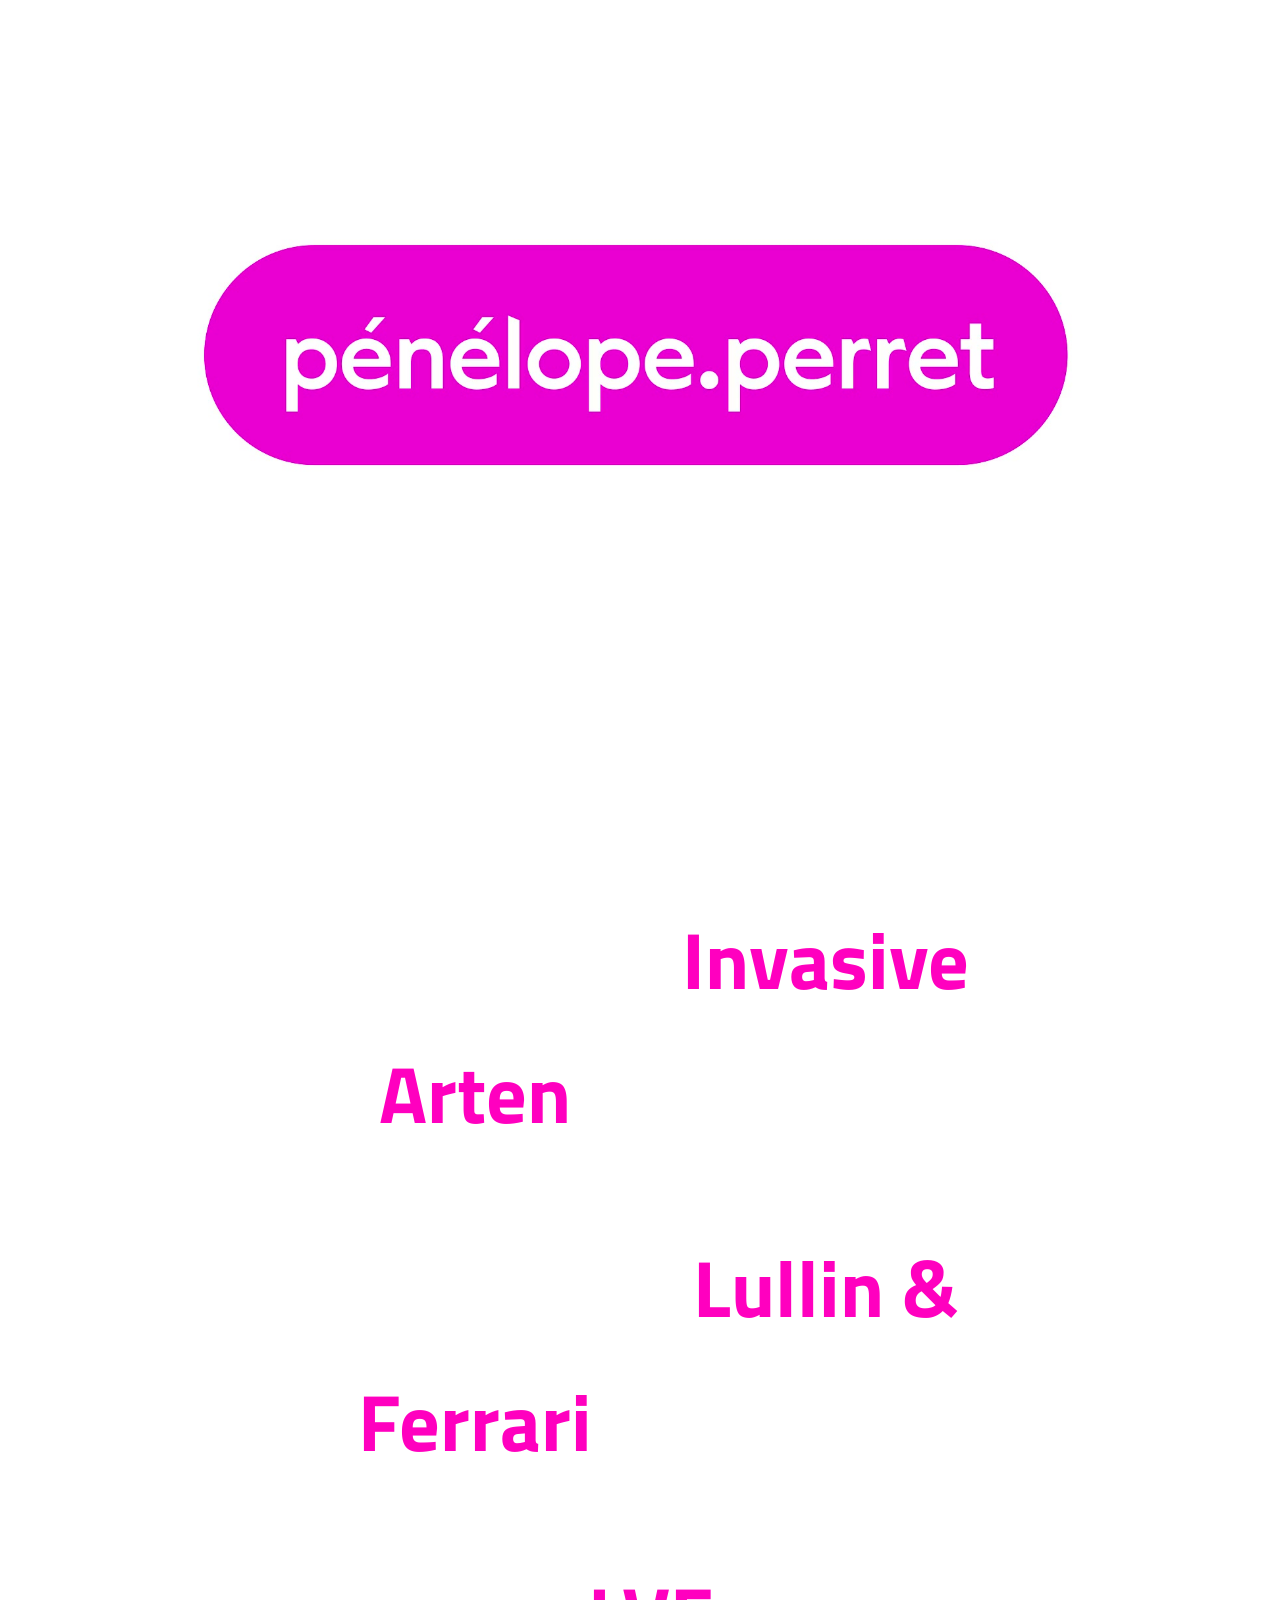
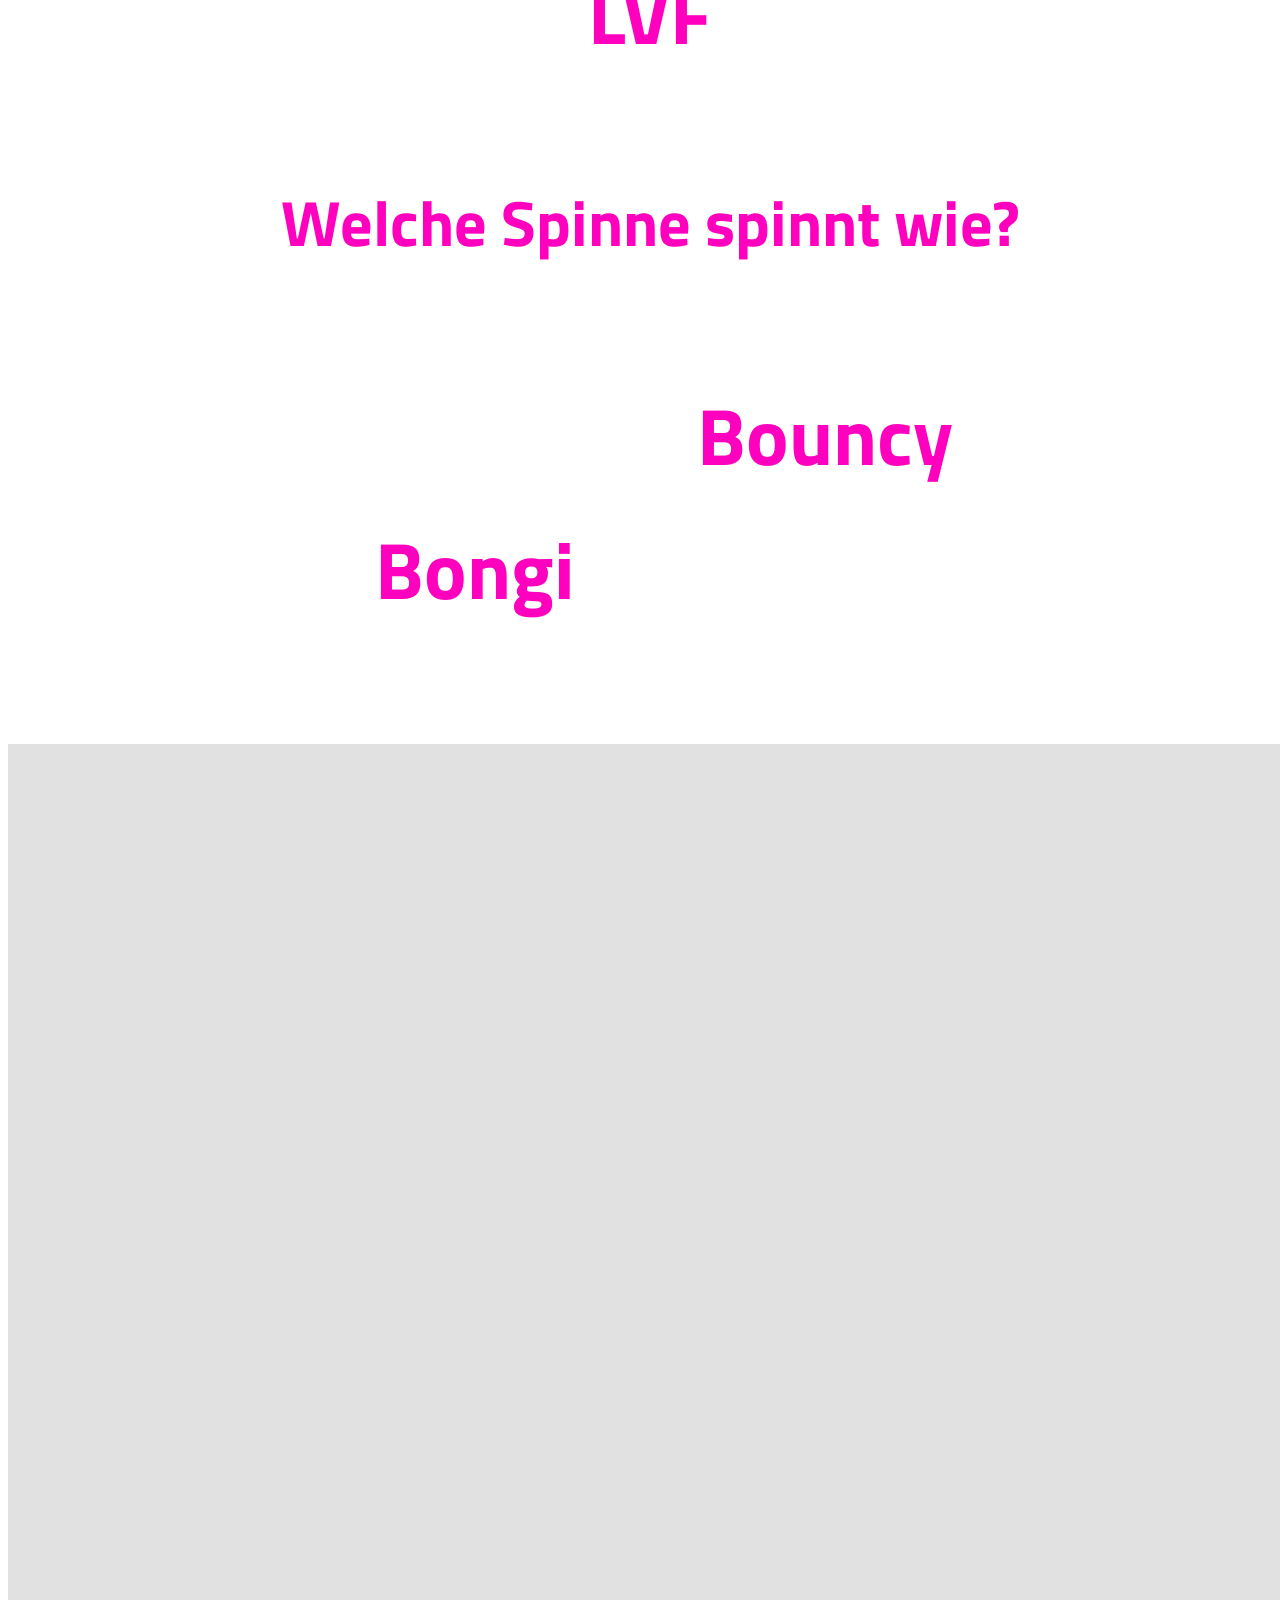
==== main/index.html @ 7bbce95e "Initial commit" ====
<!DOCTYPE html>
<html lang="en">

<head>
    <meta charset="utf-8" />
    <meta name="viewport" content="width=device-width, initial-scale=1.0">

    <title>Sketch</title>
    <style>
        @import url('https://fonts.googleapis.com/css2?family=Space+Mono:ital,wght@0,400;0,700;1,400;1,700&family=Titillium+Web:ital,wght@0,200;0,300;0,400;0,600;0,700;0,900;1,200;1,300;1,400;1,600;1,700&display=swap');
    </style>

    <link rel="stylesheet" type="text/css" href="style.css">
    <link rel="stylesheet" type="text/css" href="absolute_main.css">


    <script src="/libraries/p5.min.js"></script>
    <script src="/libraries/p5.sound.min.js"></script>
</head>

<body>
    <script src="sketch.js"></script>





    <div class="videointro-container">
        <video class="videointro" autoplay muted loop playsinline webkit-playsinline preload="auto" poster="/material/main_material/intro-poster.jpg">
            <source src="/material/main_material/intro-safari.mp4" type="video/mp4">
        </video>
    </div>
    <script>
        const introVideo = document.querySelector(".videointro");

        function playIntro() {
            introVideo.muted = true;
            introVideo.defaultMuted = true;
            introVideo.removeAttribute("controls");
            introVideo.play().then(() => {
                introVideo.classList.remove("autoplay-blocked");
            }).catch((error) => {
                introVideo.classList.add("autoplay-blocked");
                if (!introVideo.dataset.autoplayWarningShown) {
                    console.warn("Intro video autoplay was blocked by the browser.", error);
                    introVideo.dataset.autoplayWarningShown = "true";
                }
            });
        }

        introVideo.addEventListener("canplay", playIntro, {
            once: true
        });
        document.addEventListener("visibilitychange", () => {
            if (!document.hidden && introVideo.paused) {
                playIntro();
            }
        });
        playIntro();
    </script>
    <div class="flex-container_homepage">
        <h2>
            <!-- Invasive Arten -->
            <a href="/p1_invasive_arten/index_p1.html">
                <div class="item invasive">

                    <video class="background-video" autoplay muted loop playsinline preload="auto">
            <source src="/material/invasive_arten/teaser_invasive_arten.mp4" type="video/mp4">
        </video>

                    <div class="item-content">

                        <span class="default-text">Invasive Arten</span>

                        <div class="hover-text">
                            Motion Design </span>
                        </div>

                    </div>

                </div>
            </a>
            <!-- Brand Identity -->
            <a href="/p2_brand_identity/index.html">
                <div class="item invasive">
                    <video class="background-video" autoplay muted loop playsinline preload="auto">
            <source src="/material/brand_identity/mouse.mp4" type="video/mp4">
        </video>

                    <div class="item-content">
                        <span class="default-text">Lullin & Ferrari</span>
                        <div class="hover-text">Brand Identity</span>

                        </div>
                    </div>
                </div>
            </a>

            <!-- LVF -->
            <div class="item invasive">
                <video class="background-video" autoplay muted loop playsinline preload="auto">
            <source src="/material/lvf/cloth_close_up_background.mp4" type="video/mp4">
        </video>
                <a href="/p3_lvf/index.html">
                    <div class="item-content">
                        <span class="default-text">LVF</span>
                        <span class="hover-text">Animation</span>
                    </div>
                </a>
            </div>

            <!-- Szenographie -->
            <a href="/p4_spinnenarten/index.html">
                <div class="item invasive">
                    <video class="background-video" autoplay muted loop playsinline preload="auto">
                <source src="/material/szeno/szeno_spinne.mp4" type="video/mp4">
            </video>

                    <div class="item-content">
                        <div class="szeno">
                            <span class="default-text">Welche Spinne spinnt wie?</span> </div>
                        <span class="hover-text">Szenografie/3D Animation</span>
                    </div>
                </div>

                <a/>
                <!-- social media -->
                <div class="item invasive">
                    <img class="background-video" src="/material/bb/bb.jpg" alt="bouncy bongi">
                    </img>

                    <div class="item-content">
                        <span class="default-text">Bouncy Bongi</span>
                        <span class="hover-text">social media</span>
                    </div>
                </div>
    </div>

    </h2>
    </div>

</body>

</html>
---- main/style.css ----
.flex-container_homepage {
        padding: 3%;
        display: flex;
        flex-direction: column;
    }
    /*top-bar*/
    
    .videointro-container {
        width: 100%;
        height: 100%;
        display: flex;
        justify-content: center;
    }
    
    .videointro {
        display: block;
        width: 100%;
        height: 100%;
        object-fit: cover;
        border-radius: 20px;
    }
    
    .videointro {
        pointer-events: none;
    }
    
    video::-webkit-media-controls,
    video::-webkit-media-controls-enclosure,
    video::-webkit-media-controls-panel,
    video::-webkit-media-controls-play-button,
    video::-webkit-media-controls-start-playback-button,
    video::-webkit-media-controls-overlay-play-button {
        display: none !important;
    }
    
    video::-webkit-media-controls-start-playback-button,
    video::-webkit-media-controls-overlay-play-button {
        -webkit-appearance: none;
    }
    /*arrow*/
    /*alignment menu*/
    
    .item {
        position: relative;
        overflow: visible;
        padding-right: 0;
        padding-left: 20px;
        border-radius: 25px;
        transform: scale(1);
        transform-origin: center;
        transition: transform 0.4s ease;
        z-index: 1;
        padding-top: 5%;
    }
    
    .item:hover {
        height: 300px;
    }
    
    .hover-text {
        font-size: 1.9rem;
        display: none;
        color: rgb(195, 195, 195);
    }
    
    .default-text {
        margin: 3% 30% 3% 30%;
        border-radius: 50px;
        font-size: 5rem;
        color: rgb(255, 0, 191);
    }
    
    .item:hover .default-text {
        display: block;
    }
    
    .item:hover .hover-text {
        display: block;
    }
    /*arrows*/
    /*drop-down stuff*/
    
    .background-video {
        cursor: url("/material/icons/arrow.png"), auto;
        position: absolute;
        inset: 0;
        width: 100%;
        height: 100%;
        object-fit: cover;
        z-index: -1;
        opacity: 0;
        border-radius: 30px;
        transition: opacity 0.4s ease;
        cursor: url('/material/icons/arrow.png'), auto;
    }
    
    .item:hover .background-video {
        transition: opacity 0.4s ease;
        opacity: 1;
    }
    
    .item.invasive {
        position: relative;
        overflow: visible;
    }
    
    .hover-video {
        position: absolute;
        top: 0;
        left: 1.5%;
        width: 30%;
        height: auto;
        border-radius: 30px;
        object-fit: cover;
        z-index: 10;
        pointer-events: none;
    }
    
    .szeno {
        margin: 0;
        text-align: center;
        border-left: 5%;
    }
    
    .szeno .default-text {
        display: block;
        width: fit-content;
        max-width: 100%;
        margin: 3% auto;
        font-size: clamp(1rem, 5vw, 5rem);
        white-space: nowrap;
    }
---- main/absolute_main.css ----
body {
            background: #ffffff;
            cursor: auto;
        }
        
        h1 {
            font-family: 'Titillium Web', sans-serif;
            font-size: 5.5rem;
            text-align: left;
            margin-top: 2%;
            color: rgb(255, 0, 191)
        }
        
        h2 {
            font-family: 'Titillium Web', sans-serif;
            font-size: 5.5rem;
            text-align: center;
            color: rgb(255, 0, 191)
        }
        
        h3 {
            font-family: 'Titillium Web', sans-serif;
            font-size: 1.5rem;
            text-align: left;
            color: rgb(255, 0, 191)
        }
        
        h4 {
            font-family: 'Titillium Web', sans-serif;
            font-size: 1 rem;
            text-align: left;
            margin-top: 2%;
            color: rgb(255, 0, 191)
        }
        
        .div2 h2 {
            margin-bottom: 0;
        }
        
        .description_projects {
            align-items: left;
            background-color: rgba(252, 254, 255, 0.53);
            color: rgb(174, 173, 173);
            font-size: 1.5rem;
            font-family: 'Titillium Web', sans-serif;
            font-weight: bold
        }
        
        a:link {
            cursor: pointer;
            text-decoration: none;
        }
        
        .project-back {
            position: fixed;
            right: 3%;
            bottom: 3%;
            z-index: 1000;
            line-height: 0;
        }
        
        .project-back img {
            display: block;
            width: clamp(40px, 5vw, 64px);
            height: auto;
        }
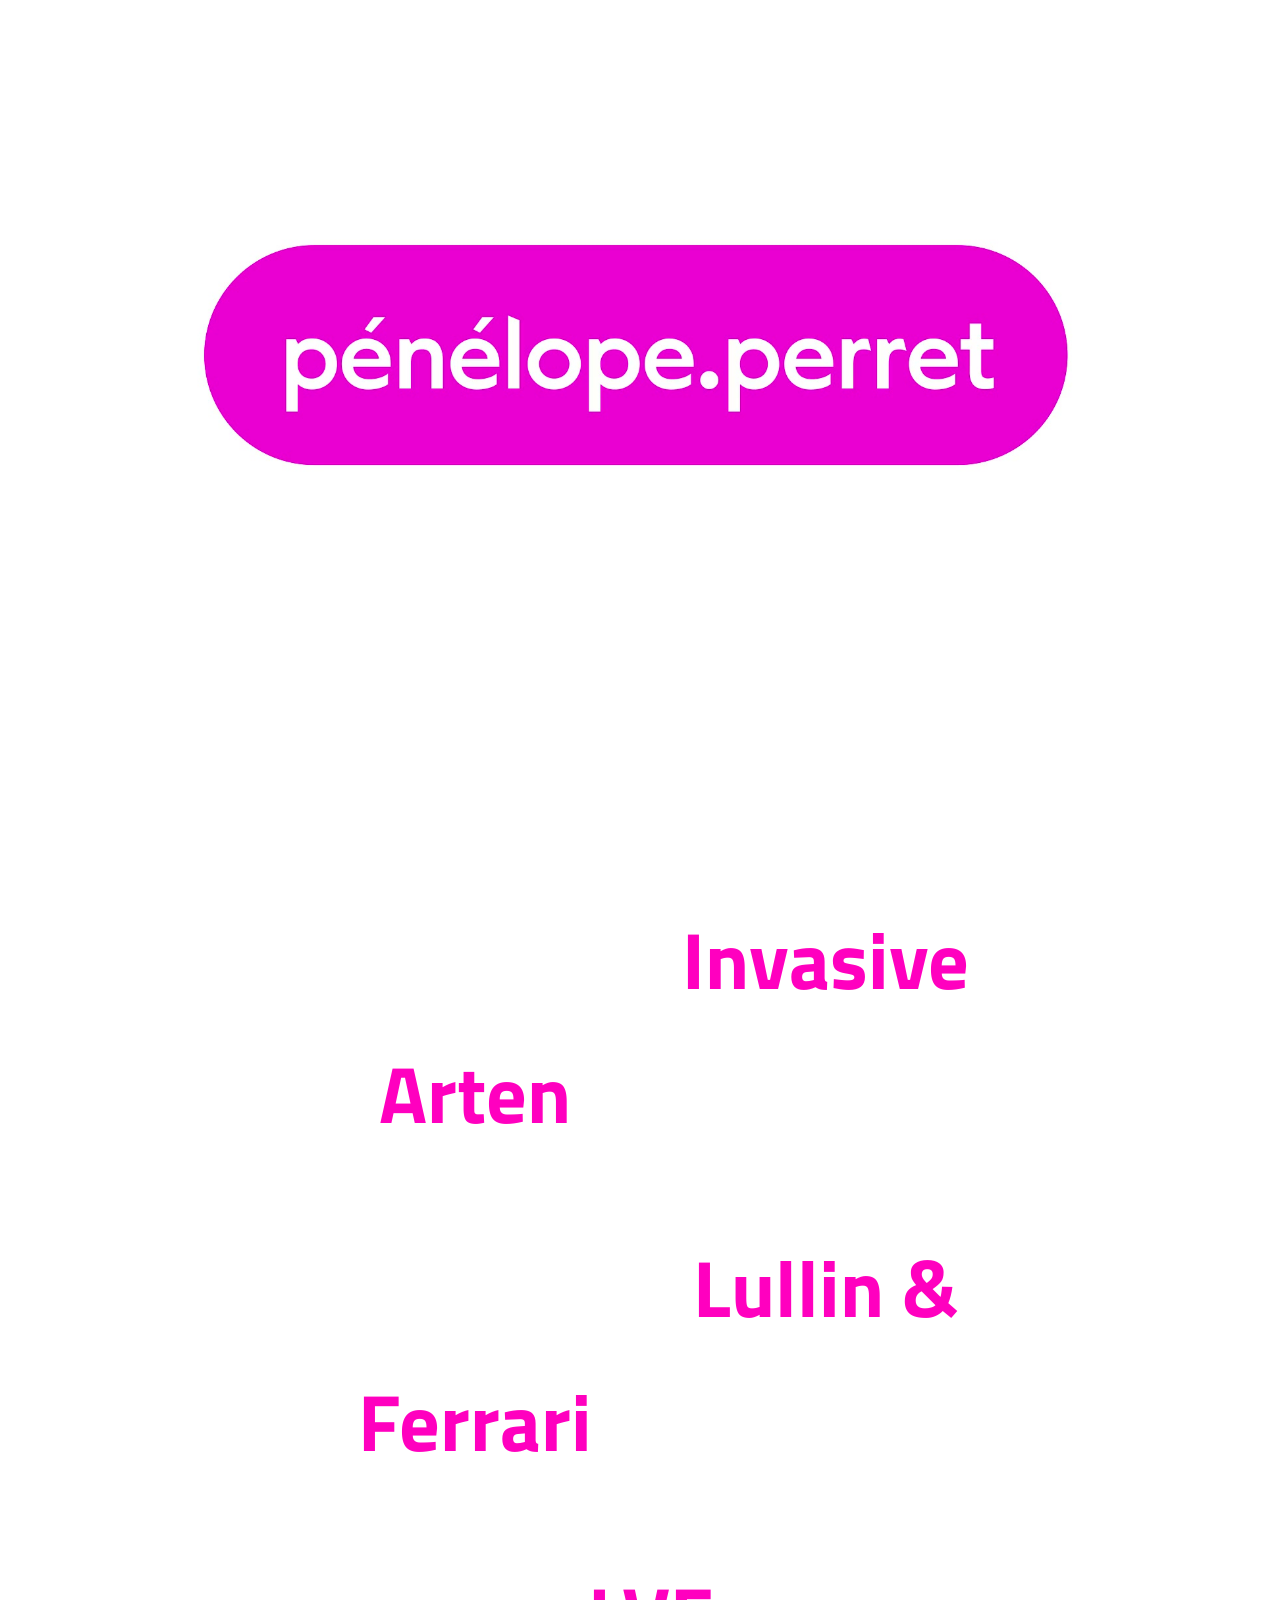
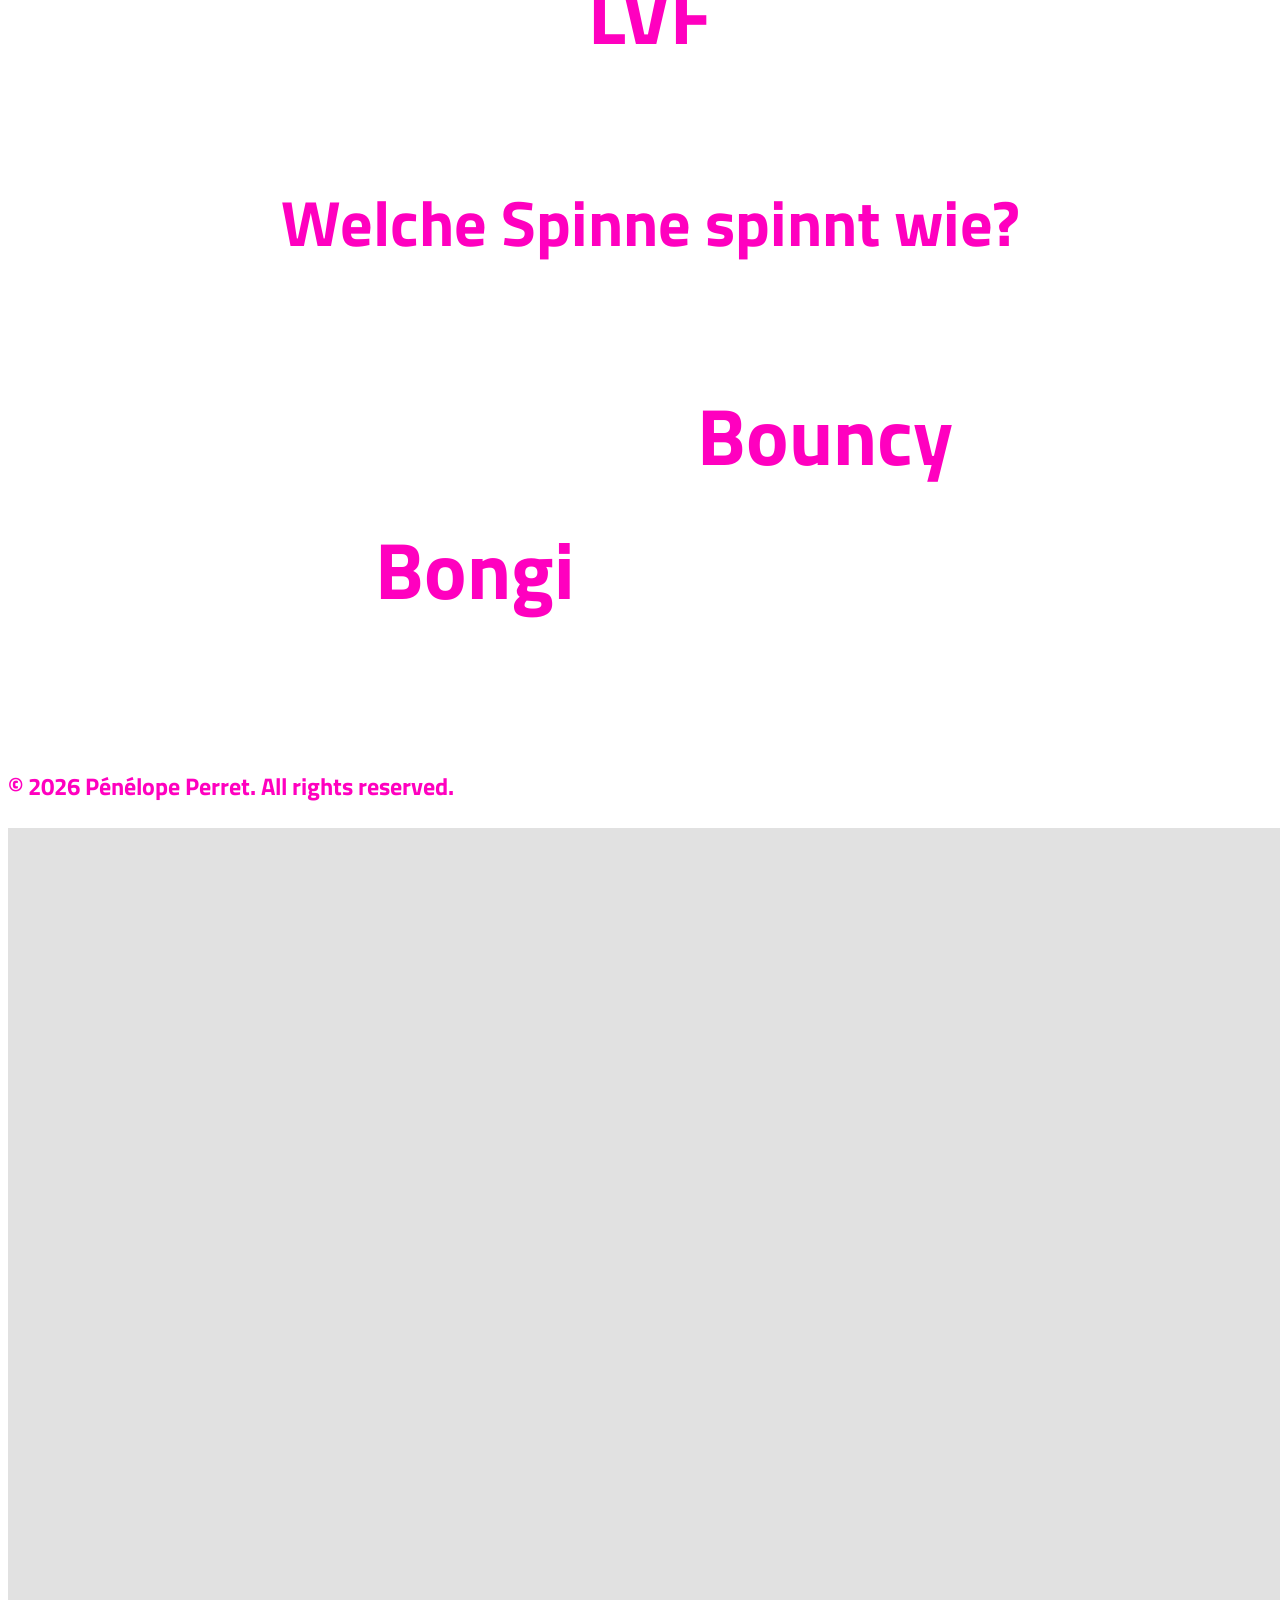
==== commit 7866c850: "push" ====
--- a/main/index.html
+++ b/main/index.html
@@ -139,6 +139,8 @@
     </h2>
     </div>
 
+    <h3>© 2026 Pénélope Perret. All rights reserved.</h3>
+
 </body>
 
 </html>
--- a/main/absolute_main.css
+++ b/main/absolute_main.css
@@ -6,7 +6,6 @@
         h1 {
             font-family: 'Titillium Web', sans-serif;
             font-size: 5.5rem;
-            text-align: left;
             margin-top: 2%;
             color: rgb(255, 0, 191)
         }
@@ -21,24 +20,18 @@
         h3 {
             font-family: 'Titillium Web', sans-serif;
             font-size: 1.5rem;
-            text-align: left;
             color: rgb(255, 0, 191)
         }
         
         h4 {
             font-family: 'Titillium Web', sans-serif;
             font-size: 1 rem;
-            text-align: left;
             margin-top: 2%;
             color: rgb(255, 0, 191)
         }
         
-        .div2 h2 {
-            margin-bottom: 0;
-        }
-        
         .description_projects {
-            align-items: left;
+            align-items: center;
             background-color: rgba(252, 254, 255, 0.53);
             color: rgb(174, 173, 173);
             font-size: 1.5rem;
@@ -63,4 +56,18 @@
             display: block;
             width: clamp(40px, 5vw, 64px);
             height: auto;
+        }
+
+        @media (max-width: 700px) {
+            .content-section .div2 {
+                width: 100%;
+                align-self: center;
+                text-align: center;
+            }
+
+            .content-section .div2 h2,
+            .content-section .div2 h3,
+            .content-section .div2 h4 {
+                text-align: center;
+            }
         }
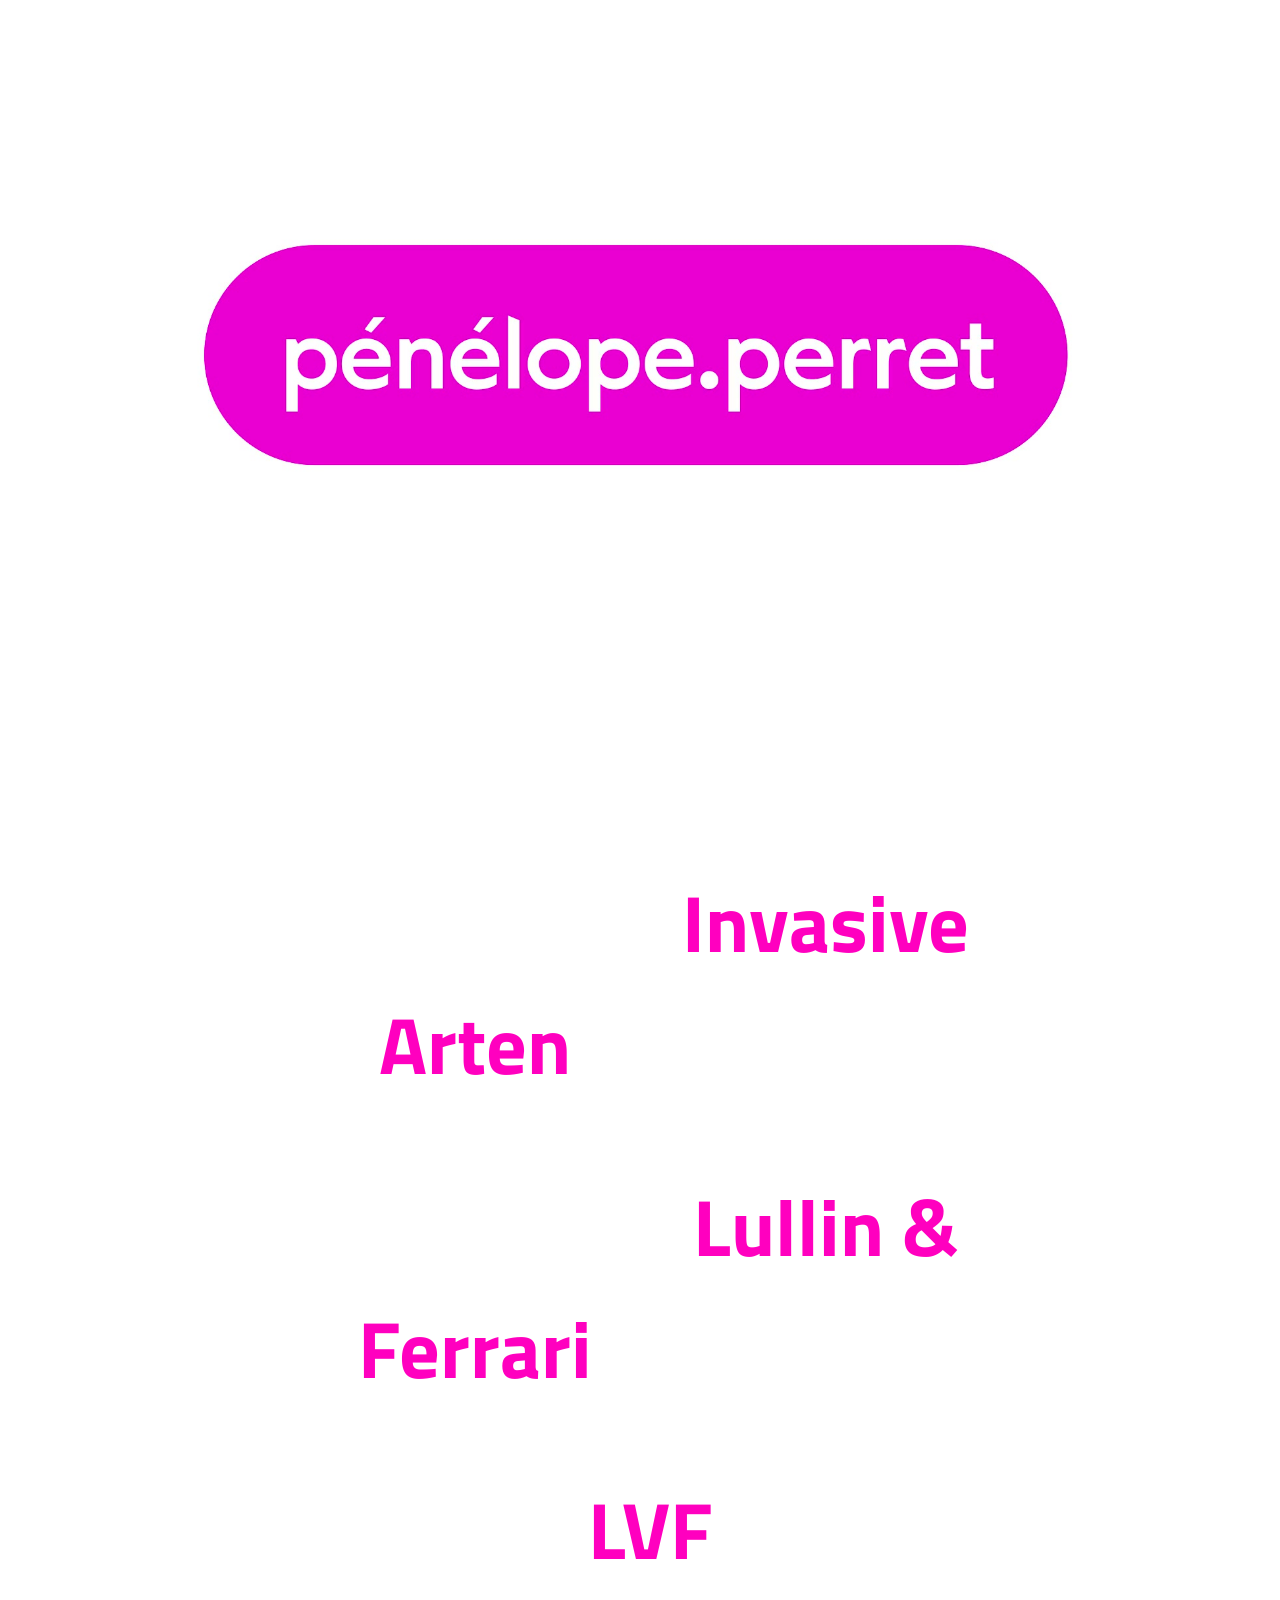
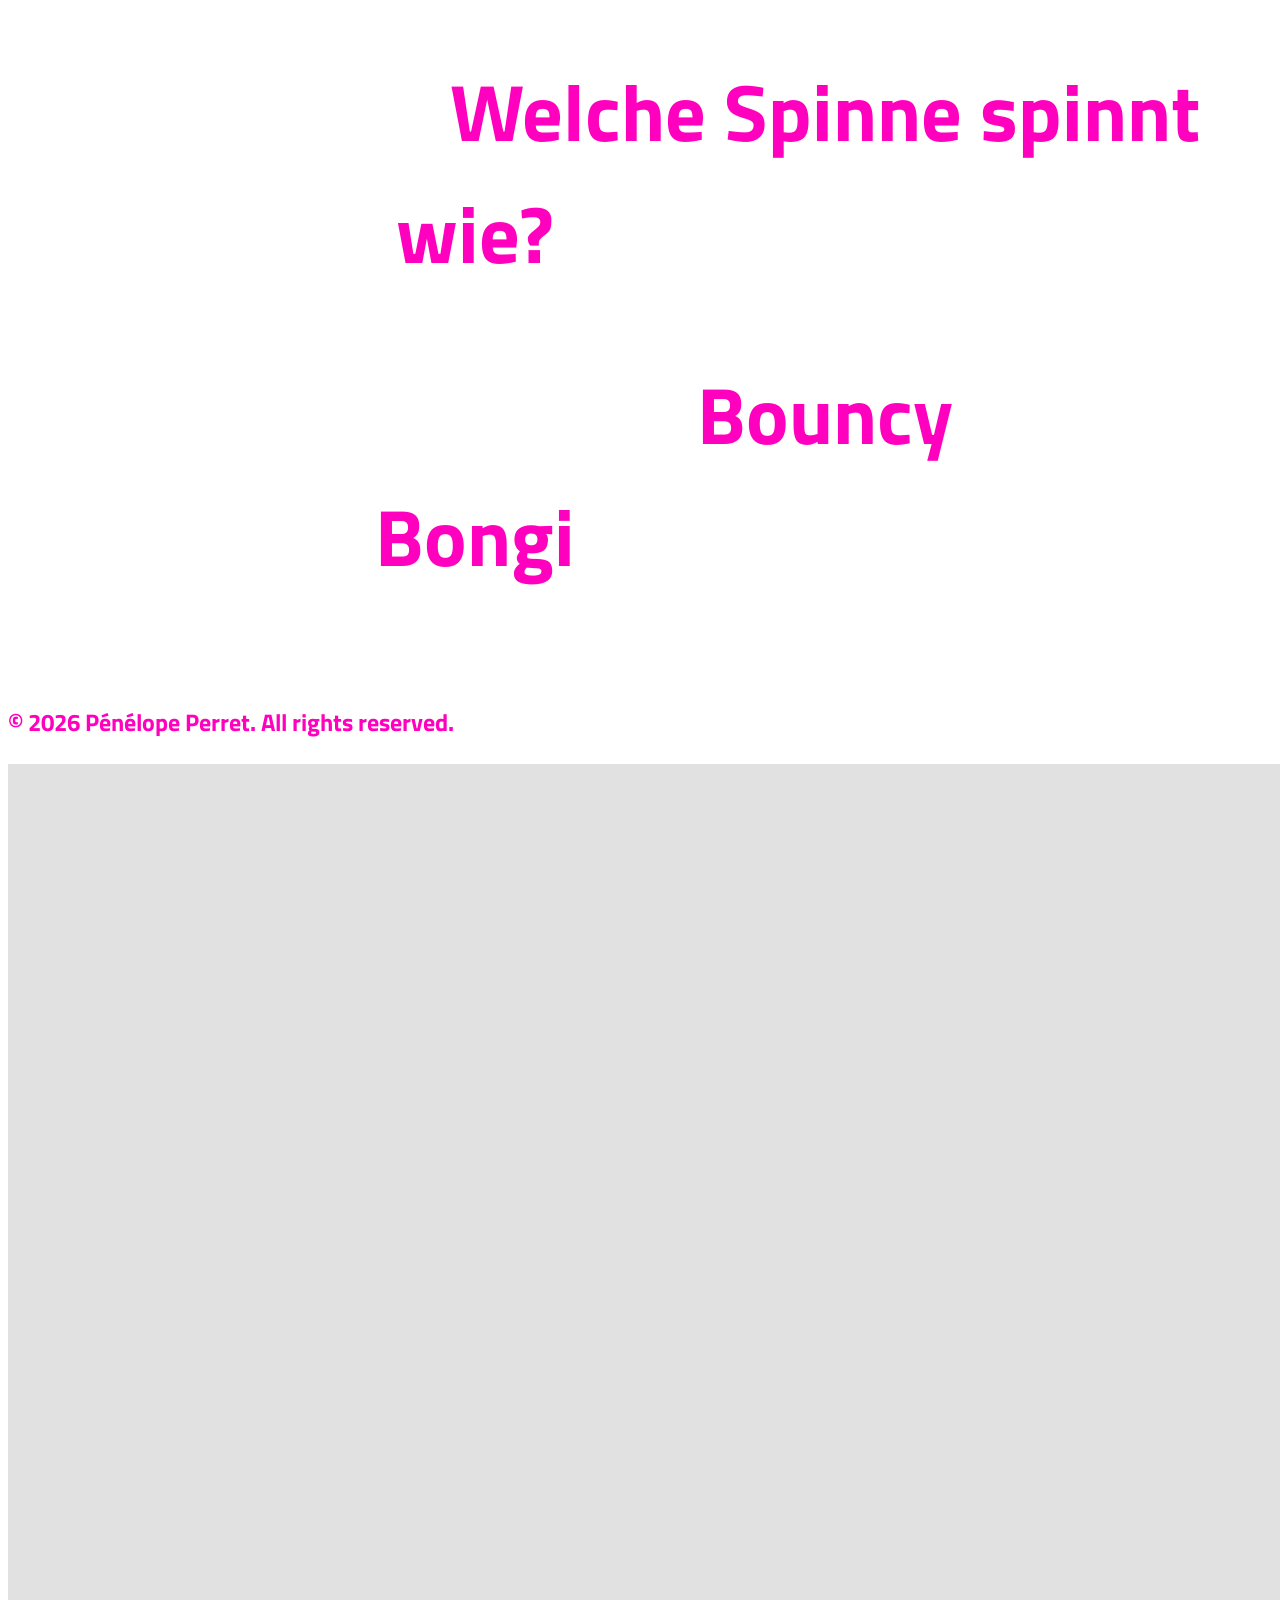
==== commit 920cabad: "lala" ====
--- a/main/index.html
+++ b/main/index.html
@@ -64,7 +64,7 @@
             <a href="/p1_invasive_arten/index_p1.html">
                 <div class="item invasive">
 
-                    <video class="background-video" autoplay muted loop playsinline preload="auto">
+                    <video class="background-video" autoplay muted playsinline loop="auto">
             <source src="/material/invasive_arten/teaser_invasive_arten.mp4" type="video/mp4">
         </video>
 
--- a/main/style.css
+++ b/main/style.css
@@ -55,6 +55,9 @@
     
     .item:hover {
         height: 300px;
+        width: 100%;
+        transform: scale(1.05);
+        transition: transform 0.4s ease;
     }
     
     .hover-text {
@@ -117,16 +120,7 @@
     }
     
     .szeno {
-        margin: 0;
+        margin: none;
         text-align: center;
-        border-left: 5%;
-    }
-    
-    .szeno .default-text {
-        display: block;
-        width: fit-content;
-        max-width: 100%;
-        margin: 3% auto;
-        font-size: clamp(1rem, 5vw, 5rem);
-        white-space: nowrap;
+        padding: none;
     }
--- a/main/absolute_main.css
+++ b/main/absolute_main.css
@@ -12,7 +12,7 @@
         
         h2 {
             font-family: 'Titillium Web', sans-serif;
-            font-size: 5.5rem;
+            font-size: clamp(1.75rem, 3vw + 1rem, 5.5rem);
             text-align: center;
             color: rgb(255, 0, 191)
         }
@@ -42,32 +42,4 @@
         a:link {
             cursor: pointer;
             text-decoration: none;
-        }
-        
-        .project-back {
-            position: fixed;
-            right: 3%;
-            bottom: 3%;
-            z-index: 1000;
-            line-height: 0;
-        }
-        
-        .project-back img {
-            display: block;
-            width: clamp(40px, 5vw, 64px);
-            height: auto;
-        }
-
-        @media (max-width: 700px) {
-            .content-section .div2 {
-                width: 100%;
-                align-self: center;
-                text-align: center;
-            }
-
-            .content-section .div2 h2,
-            .content-section .div2 h3,
-            .content-section .div2 h4 {
-                text-align: center;
-            }
         }
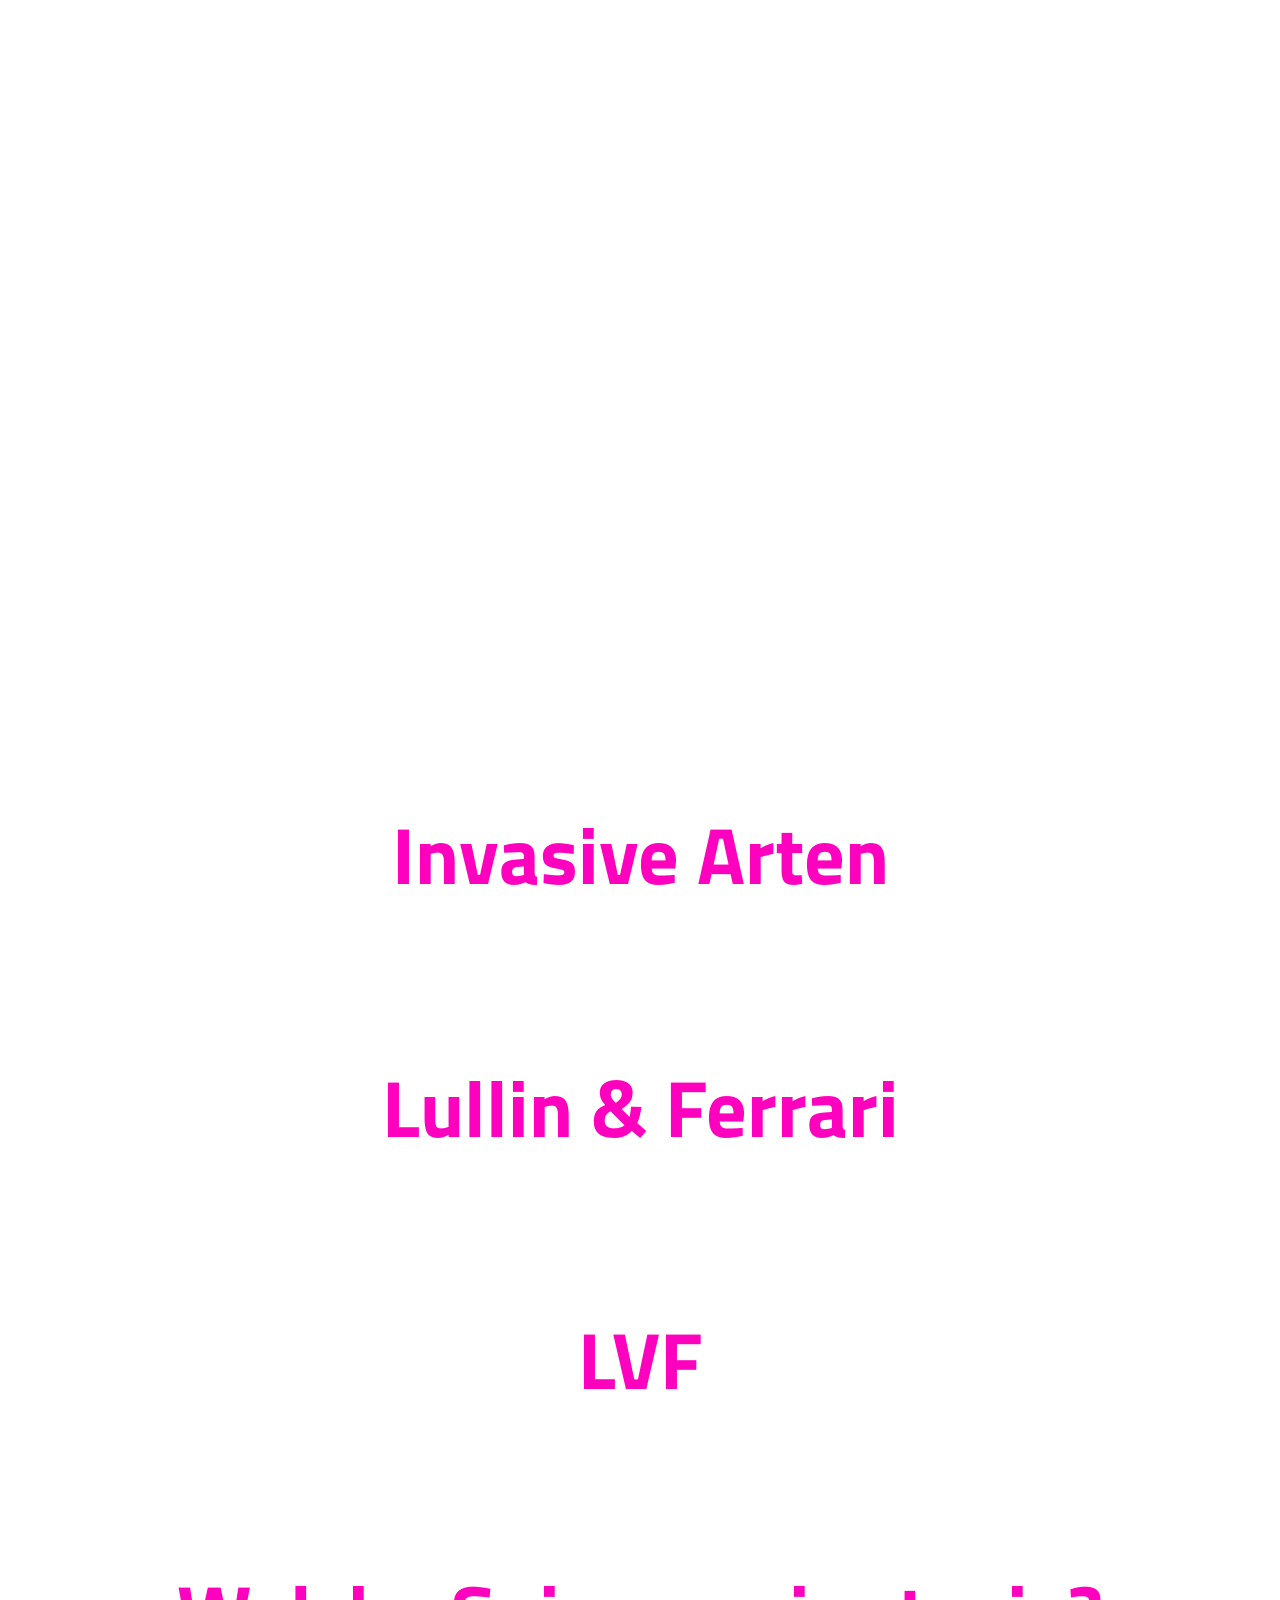
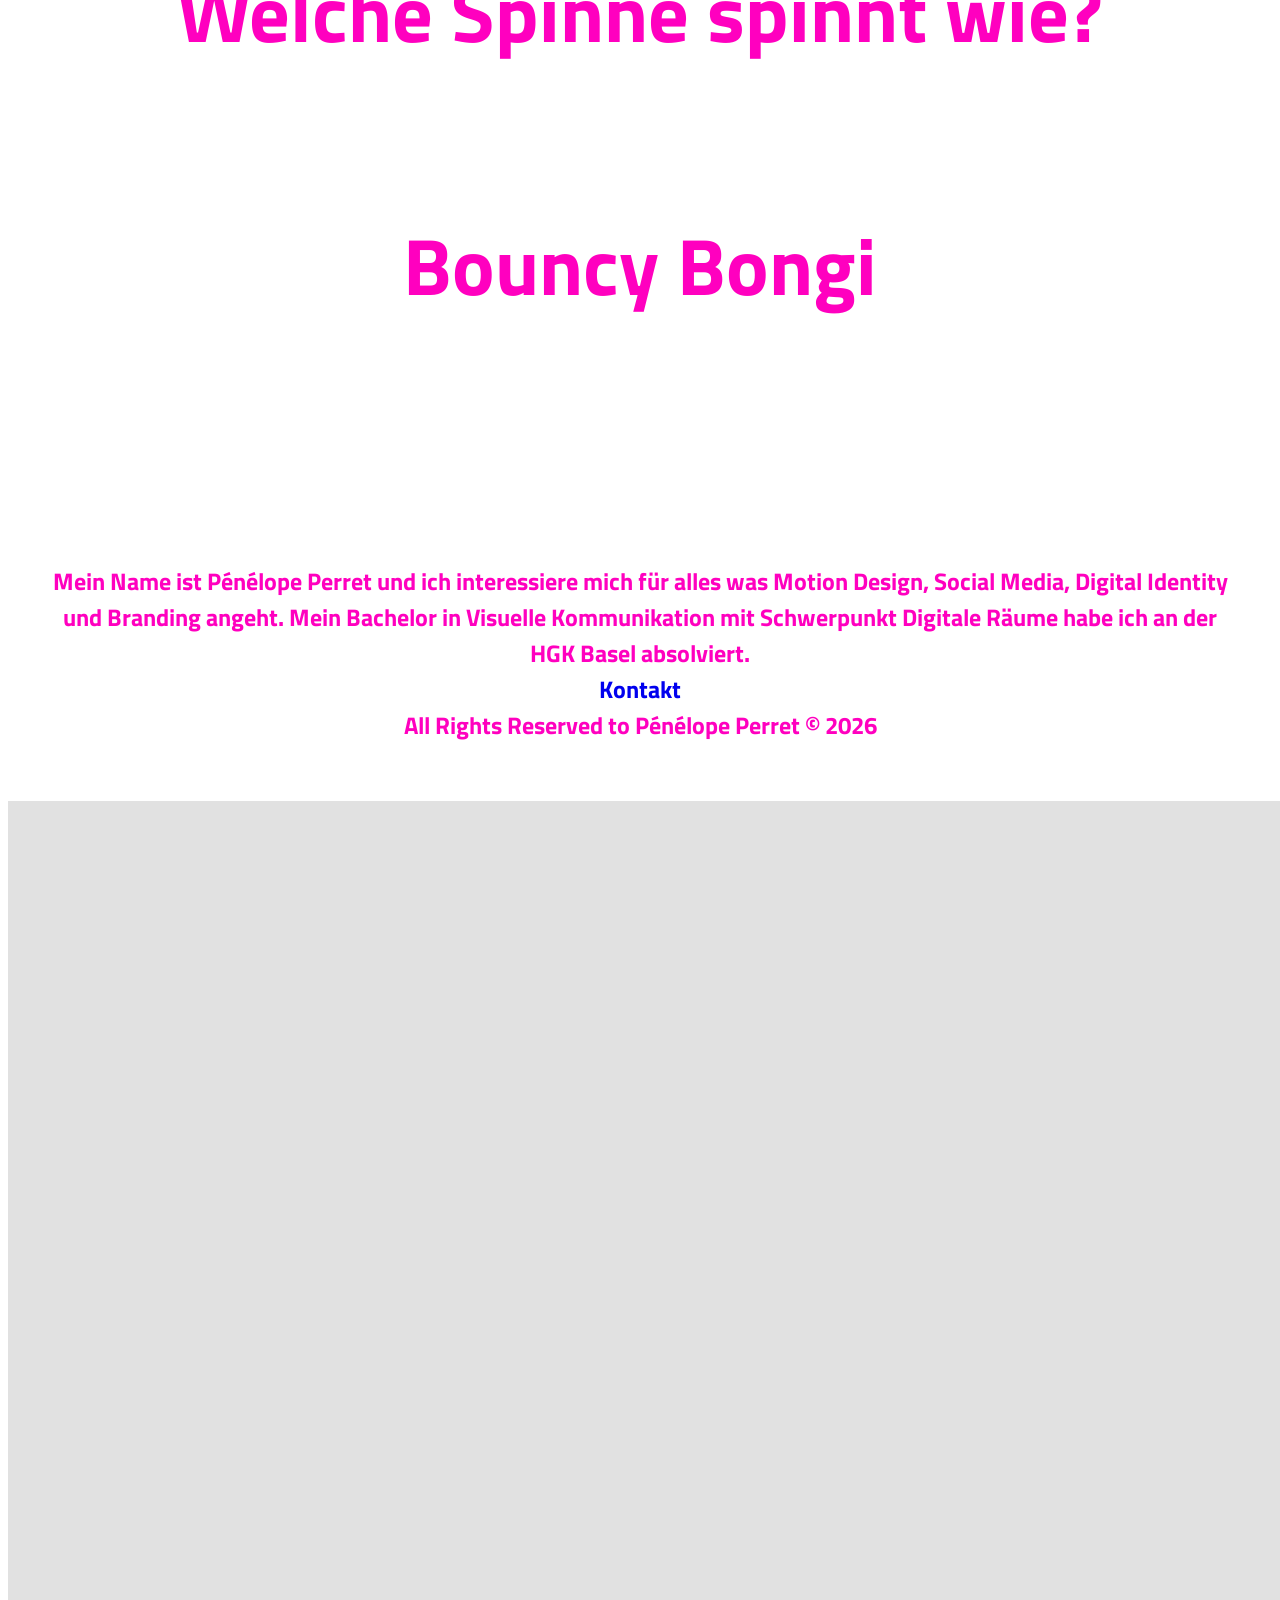
==== commit d98ae665: "finally" ====
--- a/main/index.html
+++ b/main/index.html
@@ -124,22 +124,36 @@
                 </div>
 
                 <a/>
-                <!-- social media -->
-                <div class="item invasive">
-                    <img class="background-video" src="/material/bb/bb.jpg" alt="bouncy bongi">
-                    </img>
+                <!-- social media : 2738 -->
+                <a href="/p5_bb/index.html">
+                    <div class="item invasive">
+                        <img class="background-video" src="/material/bb/bb.jpg" alt="bouncy bongi">
+                        </img>
 
-                    <div class="item-content">
-                        <span class="default-text">Bouncy Bongi</span>
-                        <span class="hover-text">social media</span>
+                        <div class="item-content">
+                            <span class="default-text">Bouncy Bongi</span>
+                            <span class="hover-text">social media</span>
+                        </div>
                     </div>
+                </a>
+                <!-- footer -->
+                <div class="footer">
+
+                    Mein Name ist Pénélope Perret und ich interessiere mich für alles was Motion Design, Social Media, Digital Identity und Branding angeht. Mein Bachelor in Visuelle Kommunikation mit Schwerpunkt Digitale Räume habe ich an der HGK Basel absolviert.</span>
+                    <br>
+                    <a href="mailto:penelope.perret123@gmail.com">Kontakt</a>
+                    <br> All Rights Reserved to Pénélope Perret © 2026
+
                 </div>
+
+
     </div>
 
+    </div>
     </h2>
-    </div>
 
-    <h3>© 2026 Pénélope Perret. All rights reserved.</h3>
+
+
 
 </body>
 
--- a/main/style.css
+++ b/main/style.css
@@ -1,126 +1,124 @@
-    .flex-container_homepage {
-        padding: 3%;
-        display: flex;
-        flex-direction: column;
-    }
-    /*top-bar*/
-    
-    .videointro-container {
-        width: 100%;
-        height: 100%;
-        display: flex;
-        justify-content: center;
-    }
-    
-    .videointro {
-        display: block;
-        width: 100%;
-        height: 100%;
-        object-fit: cover;
-        border-radius: 20px;
-    }
-    
-    .videointro {
-        pointer-events: none;
-    }
-    
-    video::-webkit-media-controls,
-    video::-webkit-media-controls-enclosure,
-    video::-webkit-media-controls-panel,
-    video::-webkit-media-controls-play-button,
-    video::-webkit-media-controls-start-playback-button,
-    video::-webkit-media-controls-overlay-play-button {
-        display: none !important;
-    }
-    
-    video::-webkit-media-controls-start-playback-button,
-    video::-webkit-media-controls-overlay-play-button {
-        -webkit-appearance: none;
-    }
-    /*arrow*/
-    /*alignment menu*/
-    
-    .item {
-        position: relative;
-        overflow: visible;
-        padding-right: 0;
-        padding-left: 20px;
-        border-radius: 25px;
-        transform: scale(1);
-        transform-origin: center;
-        transition: transform 0.4s ease;
-        z-index: 1;
-        padding-top: 5%;
-    }
-    
-    .item:hover {
-        height: 300px;
-        width: 100%;
-        transform: scale(1.05);
-        transition: transform 0.4s ease;
-    }
-    
-    .hover-text {
-        font-size: 1.9rem;
-        display: none;
-        color: rgb(195, 195, 195);
-    }
-    
-    .default-text {
-        margin: 3% 30% 3% 30%;
-        border-radius: 50px;
-        font-size: 5rem;
-        color: rgb(255, 0, 191);
-    }
-    
-    .item:hover .default-text {
-        display: block;
-    }
-    
-    .item:hover .hover-text {
-        display: block;
-    }
-    /*arrows*/
-    /*drop-down stuff*/
-    
-    .background-video {
-        cursor: url("/material/icons/arrow.png"), auto;
-        position: absolute;
-        inset: 0;
-        width: 100%;
-        height: 100%;
-        object-fit: cover;
-        z-index: -1;
-        opacity: 0;
-        border-radius: 30px;
-        transition: opacity 0.4s ease;
-        cursor: url('/material/icons/arrow.png'), auto;
-    }
-    
-    .item:hover .background-video {
-        transition: opacity 0.4s ease;
-        opacity: 1;
-    }
-    
-    .item.invasive {
-        position: relative;
-        overflow: visible;
-    }
-    
-    .hover-video {
-        position: absolute;
-        top: 0;
-        left: 1.5%;
-        width: 30%;
-        height: auto;
-        border-radius: 30px;
-        object-fit: cover;
-        z-index: 10;
-        pointer-events: none;
-    }
-    
-    .szeno {
-        margin: none;
-        text-align: center;
-        padding: none;
-    }+body {
+    text-align: center;
+}
+
+.flex-container_homepage {
+    padding: 3%;
+    display: flex;
+    flex-direction: column;
+}
+
+.videointro-container {
+    width: 100%;
+    height: 100%;
+    display: flex;
+    justify-content: center;
+}
+
+.videointro {
+    display: block;
+    width: 100%;
+    height: 100%;
+    object-fit: cover;
+    border-radius: 20px;
+    pointer-events: none;
+}
+
+video::-webkit-media-controls,
+video::-webkit-media-controls-enclosure,
+video::-webkit-media-controls-panel,
+video::-webkit-media-controls-play-button,
+video::-webkit-media-controls-start-playback-button,
+video::-webkit-media-controls-overlay-play-button {
+    display: none !important;
+}
+
+video::-webkit-media-controls-start-playback-button,
+video::-webkit-media-controls-overlay-play-button {
+    -webkit-appearance: none;
+}
+
+.item {
+    position: relative;
+    overflow: visible;
+    padding: 5% 0 0;
+    border-radius: 25px;
+    text-align: center;
+    transform: scale(1);
+    transform-origin: center;
+    transition: transform 0.4s ease;
+    z-index: 1;
+}
+
+.item:hover {
+    height: 300px;
+    transform: scale(1.05);
+    transition: transform 0.4s ease;
+}
+
+.hover-text {
+    font-size: 1.9rem;
+    display: none;
+    color: rgb(195, 195, 195);
+}
+
+.default-text {
+    display: block;
+    margin: 3% auto;
+    border-radius: 50px;
+    font-size: 5rem;
+    color: rgb(255, 0, 191);
+}
+
+.item:hover .default-text {
+    display: block;
+}
+
+.item:hover .hover-text {
+    display: block;
+}
+
+.background-video {
+    cursor: url("/material/icons/arrow.png"), auto;
+    position: absolute;
+    inset: 0;
+    width: 100%;
+    height: 100%;
+    object-fit: cover;
+    z-index: -1;
+    opacity: 0;
+    border-radius: 30px;
+    transition: opacity 0.4s ease;
+}
+
+.item:hover .background-video {
+    transition: opacity 0.4s ease;
+    opacity: 1;
+}
+
+.item.invasive {
+    overflow: visible;
+}
+
+.hover-video {
+    position: absolute;
+    top: 0;
+    left: 1.5%;
+    width: 30%;
+    height: auto;
+    border-radius: 30px;
+    object-fit: cover;
+    z-index: 10;
+    pointer-events: none;
+}
+
+.szeno {
+    margin: 0;
+    padding: 0;
+    text-align: center;
+}
+
+.footer {
+    margin-top: 20%;
+    color: rgb(255, 0, 191);
+}
--- a/main/absolute_main.css
+++ b/main/absolute_main.css
@@ -12,29 +12,30 @@
         
         h2 {
             font-family: 'Titillium Web', sans-serif;
-            font-size: clamp(1.75rem, 3vw + 1rem, 5.5rem);
+            font-size: 1.1 rem;
             text-align: center;
             color: rgb(255, 0, 191)
         }
         
         h3 {
             font-family: 'Titillium Web', sans-serif;
-            font-size: 1.5rem;
+            font-size: 2.5rem;
             color: rgb(255, 0, 191)
         }
         
         h4 {
             font-family: 'Titillium Web', sans-serif;
-            font-size: 1 rem;
+            font-size: 2rem;
             margin-top: 2%;
             color: rgb(255, 0, 191)
         }
         
         .description_projects {
+            padding-top: 2%;
             align-items: center;
             background-color: rgba(252, 254, 255, 0.53);
             color: rgb(174, 173, 173);
-            font-size: 1.5rem;
+            font-size: 2rem;
             font-family: 'Titillium Web', sans-serif;
             font-weight: bold
         }
@@ -42,4 +43,33 @@
         a:link {
             cursor: pointer;
             text-decoration: none;
+        }
+        
+        @media (max-width: 1000px) {
+            h1 {
+                font-size: 3rem;
+            }
+            h2 {
+                font-size: 0.25rem;
+            }
+            h3 {
+                font-size: 1.25rem;
+            }
+            h4 {
+                font-size: 0.9rem;
+            }
+        }
+        
+        .project-back {
+            position: fixed;
+            left: 34px;
+            bottom: 24px;
+            z-index: 1000;
+        }
+        
+        .project-back img {
+            display: block;
+            width: 88px;
+            height: 88px;
+            object-fit: contain;
         }
